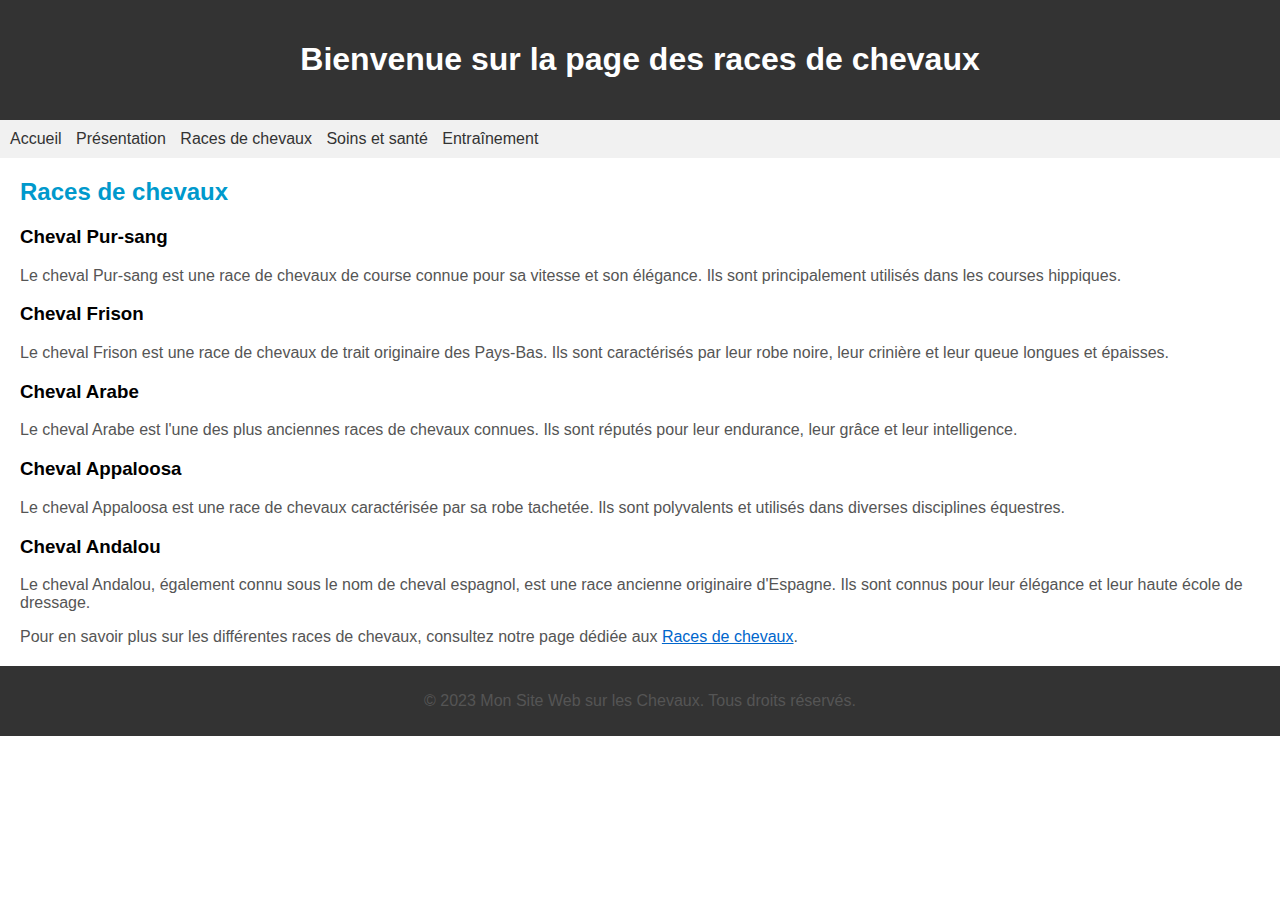
==== races.html @ a1198ca7 "Add files with upload" ====
<!DOCTYPE html>
<html>
<head>
  <title>Races de chevaux</title>
  <link rel="stylesheet" type="text/css" href="styles.css">
  <script src="script_races.js"></script>
</head>
<body>
  <header>
    <h1>Bienvenue sur la page des races de chevaux</h1>
  </header>

  <nav>
    <ul>
      <li><a href="index.html">Accueil</a></li>
      <li><a href="presentation.html">Présentation</a></li>
      <li class="active"><a href="races.html">Races de chevaux</a></li>
      <li><a href="soins.html">Soins et santé</a></li>
      <li><a href="entrainement.html">Entraînement</a></li>
    </ul>
  </nav>

  <section>
    <h2>Races de chevaux</h2>
    <h3>Cheval Pur-sang</h3>
    <p>Le cheval Pur-sang est une race de chevaux de course connue pour sa vitesse et son élégance. Ils sont principalement utilisés dans les courses hippiques.</p>
    
    <h3>Cheval Frison</h3>
    <p>Le cheval Frison est une race de chevaux de trait originaire des Pays-Bas. Ils sont caractérisés par leur robe noire, leur crinière et leur queue longues et épaisses.</p>
    
    <h3>Cheval Arabe</h3>
    <p>Le cheval Arabe est l'une des plus anciennes races de chevaux connues. Ils sont réputés pour leur endurance, leur grâce et leur intelligence.</p>
    
    <h3>Cheval Appaloosa</h3>
    <p>Le cheval Appaloosa est une race de chevaux caractérisée par sa robe tachetée. Ils sont polyvalents et utilisés dans diverses disciplines équestres.</p>
    
    <h3>Cheval Andalou</h3>
    <p>Le cheval Andalou, également connu sous le nom de cheval espagnol, est une race ancienne originaire d'Espagne. Ils sont connus pour leur élégance et leur haute école de dressage.</p>
    
    <p>Pour en savoir plus sur les différentes races de chevaux, consultez notre page dédiée aux <a href="races.html">Races de chevaux</a>.</p>
  </section>

  <footer>
    <p>&copy; 2023 Mon Site Web sur les Chevaux. Tous droits réservés.</p>
  </footer>
  <script src="script_accueil.js"></script>
</body>
</html>
---- styles.css ----
body {
    font-family: Arial, sans-serif;
    margin: 0;
    padding: 0;
  }
  
  header {
    background-color: #333;
    color: #fff;
    padding: 20px;
    text-align: center;
  }
  
  nav {
    background-color: #f1f1f1;
    padding: 10px;
  }
  
  nav ul {
    list-style-type: none;
    margin: 0;
    padding: 0;
  }
  
  nav ul li {
    display: inline;
    margin-right: 10px;
  }
  
  nav ul li a {
    color: #333;
    text-decoration: none;
  }
  
  nav ul li a:hover {
    color: #777;
  }
  
  section {
    margin: 20px;
  }
  
  h1, h2 {
    color: #fff; /* Nouvelle couleur pour les titres */
  }
  
  footer {
    background-color: #333;
    color: #fff;
    padding: 10px;
    text-align: center;
  }
  
  /* Ajout de couleurs */
  h2 {
    color: #0099cc;
  }
  
  p {
    color: #555;
  }
  
  ul {
    color: #777;
  }
  
  a {
    color: #0066cc;
  }
  
  a:hover {
    color: #003366;
  }
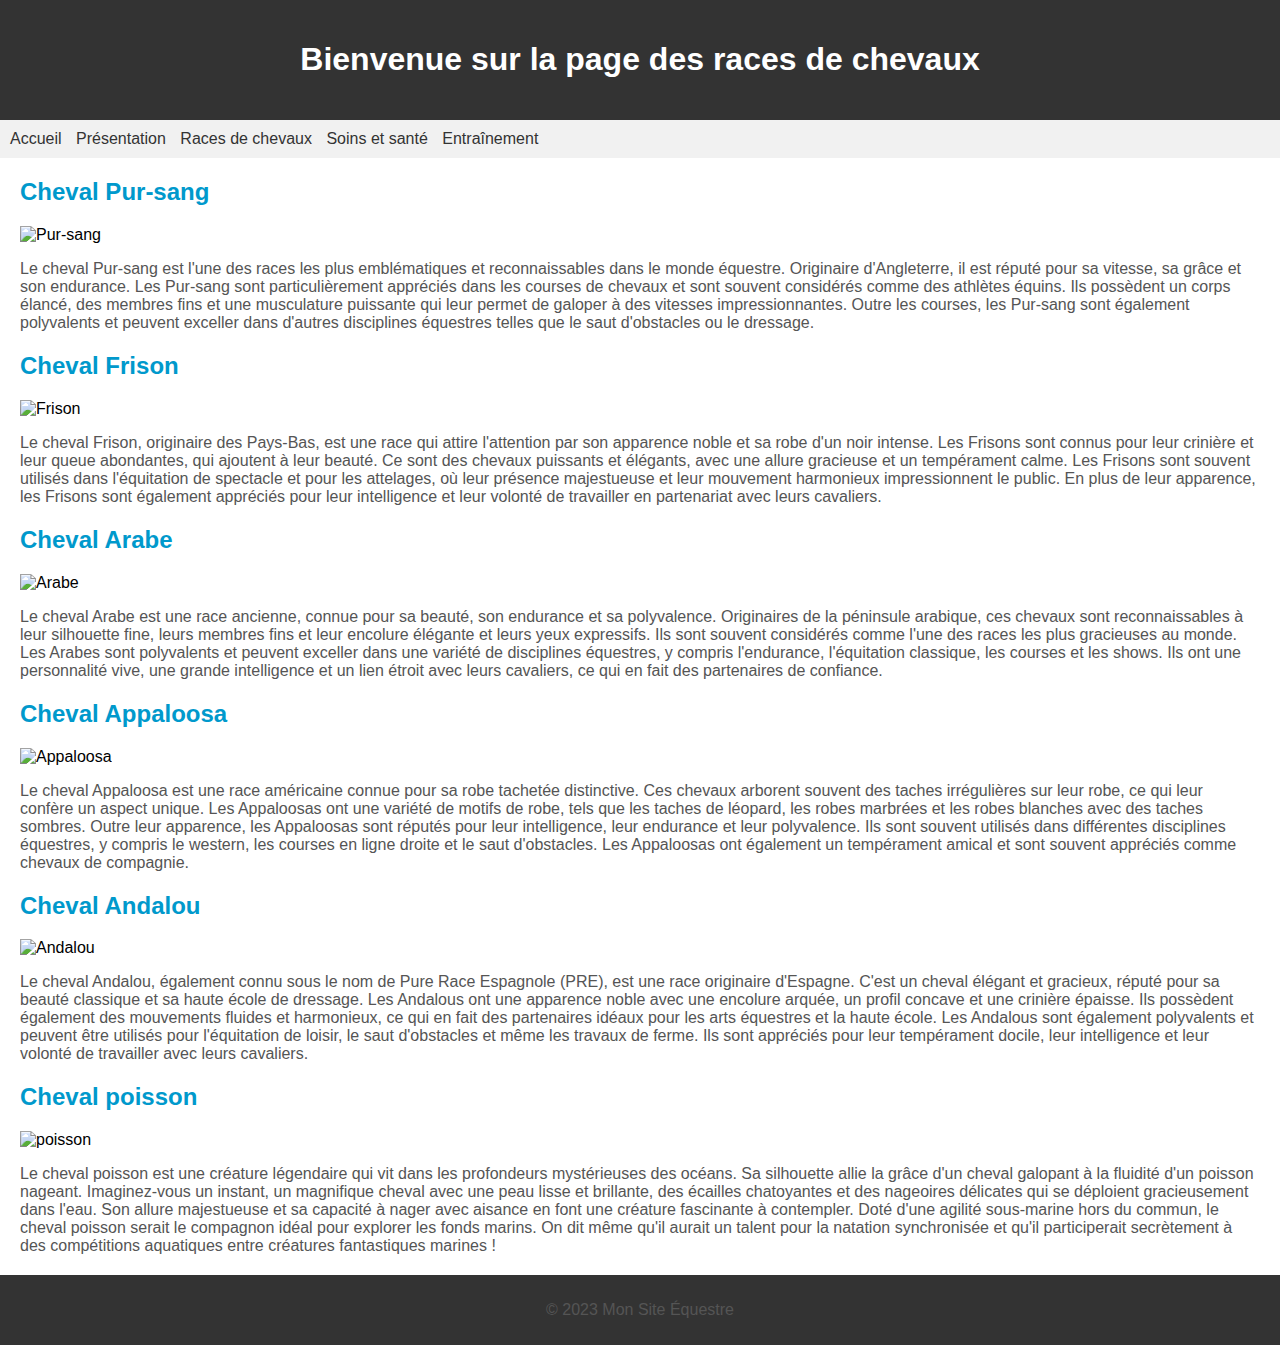
==== commit d69b668b: "Update races.html" ====
--- a/races.html
+++ b/races.html
@@ -3,7 +3,6 @@
 <head>
   <title>Races de chevaux</title>
   <link rel="stylesheet" type="text/css" href="styles.css">
-  <script src="script_races.js"></script>
 </head>
 <body>
   <header>
@@ -21,28 +20,65 @@
   </nav>
 
   <section>
-    <h2>Races de chevaux</h2>
-    <h3>Cheval Pur-sang</h3>
-    <p>Le cheval Pur-sang est une race de chevaux de course connue pour sa vitesse et son élégance. Ils sont principalement utilisés dans les courses hippiques.</p>
-    
-    <h3>Cheval Frison</h3>
-    <p>Le cheval Frison est une race de chevaux de trait originaire des Pays-Bas. Ils sont caractérisés par leur robe noire, leur crinière et leur queue longues et épaisses.</p>
-    
-    <h3>Cheval Arabe</h3>
-    <p>Le cheval Arabe est l'une des plus anciennes races de chevaux connues. Ils sont réputés pour leur endurance, leur grâce et leur intelligence.</p>
-    
-    <h3>Cheval Appaloosa</h3>
-    <p>Le cheval Appaloosa est une race de chevaux caractérisée par sa robe tachetée. Ils sont polyvalents et utilisés dans diverses disciplines équestres.</p>
-    
-    <h3>Cheval Andalou</h3>
-    <p>Le cheval Andalou, également connu sous le nom de cheval espagnol, est une race ancienne originaire d'Espagne. Ils sont connus pour leur élégance et leur haute école de dressage.</p>
-    
-    <p>Pour en savoir plus sur les différentes races de chevaux, consultez notre page dédiée aux <a href="races.html">Races de chevaux</a>.</p>
+    <h2>Cheval Pur-sang</h2>
+    <div class="image-container">
+      <img src="pur_sang.jpg" alt="Pur-sang" class="horse-image">
+      <p class="justified">Le cheval Pur-sang est l'une des races les plus emblématiques et reconnaissables dans le monde équestre. Originaire d'Angleterre, il est réputé pour sa vitesse, sa grâce et son endurance. Les Pur-sang sont particulièrement appréciés dans les courses de chevaux et sont souvent considérés comme des athlètes équins. Ils possèdent un corps élancé, des membres fins et une musculature puissante qui leur permet de galoper à des vitesses impressionnantes. Outre les courses, les Pur-sang sont également polyvalents et peuvent exceller dans d'autres disciplines équestres telles que le saut d'obstacles ou le dressage.</p>
+    </div>
   </section>
 
+  <p></p>
+
+  <section>
+    <h2>Cheval Frison</h2>
+    <div class="image-container">
+      <img src="cheval_frison.jpg" alt="Frison" class="horse-image">
+      <p class="justified">Le cheval Frison, originaire des Pays-Bas, est une race qui attire l'attention par son apparence noble et sa robe d'un noir intense. Les Frisons sont connus pour leur crinière et leur queue abondantes, qui ajoutent à leur beauté. Ce sont des chevaux puissants et élégants, avec une allure gracieuse et un tempérament calme. Les Frisons sont souvent utilisés dans l'équitation de spectacle et pour les attelages, où leur présence majestueuse et leur mouvement harmonieux impressionnent le public. En plus de leur apparence, les Frisons sont également appréciés pour leur intelligence et leur volonté de travailler en partenariat avec leurs cavaliers.</p>
+    </div>
+  </section>
+
+  <p></p>
+
+  <section>
+    <h2>Cheval Arabe</h2>
+    <div class="image-container">
+      <img src="cheval_arabe.jpeg" alt="Arabe" class="horse-image">
+      <p class="justified">Le cheval Arabe est une race ancienne, connue pour sa beauté, son endurance et sa polyvalence. Originaires de la péninsule arabique, ces chevaux sont reconnaissables à leur silhouette fine, leurs membres fins et leur encolure élégante et leurs yeux expressifs. Ils sont souvent considérés comme l'une des races les plus gracieuses au monde. Les Arabes sont polyvalents et peuvent exceller dans une variété de disciplines équestres, y compris l'endurance, l'équitation classique, les courses et les shows. Ils ont une personnalité vive, une grande intelligence et un lien étroit avec leurs cavaliers, ce qui en fait des partenaires de confiance.</p>
+    </div>
+  </section>
+
+  <p></p>
+
+  <section>
+    <h2>Cheval Appaloosa</h2>
+    <div class="image-container">
+      <img src="cheval_appaloosa.jpg" alt="Appaloosa" class="horse-image">
+      <p class="justified">Le cheval Appaloosa est une race américaine connue pour sa robe tachetée distinctive. Ces chevaux arborent souvent des taches irrégulières sur leur robe, ce qui leur confère un aspect unique. Les Appaloosas ont une variété de motifs de robe, tels que les taches de léopard, les robes marbrées et les robes blanches avec des taches sombres. Outre leur apparence, les Appaloosas sont réputés pour leur intelligence, leur endurance et leur polyvalence. Ils sont souvent utilisés dans différentes disciplines équestres, y compris le western, les courses en ligne droite et le saut d'obstacles. Les Appaloosas ont également un tempérament amical et sont souvent appréciés comme chevaux de compagnie.</p>
+    </div>
+  </section>
+
+  <p></p>
+  
+  <section>
+    <h2>Cheval Andalou</h2>
+    <div class="image-container">
+      <img src="cheval_andalou.jpg" alt="Andalou" class="horse-image">
+      <p class="justified">Le cheval Andalou, également connu sous le nom de Pure Race Espagnole (PRE), est une race originaire d'Espagne. C'est un cheval élégant et gracieux, réputé pour sa beauté classique et sa haute école de dressage. Les Andalous ont une apparence noble avec une encolure arquée, un profil concave et une crinière épaisse. Ils possèdent également des mouvements fluides et harmonieux, ce qui en fait des partenaires idéaux pour les arts équestres et la haute école. Les Andalous sont également polyvalents et peuvent être utilisés pour l'équitation de loisir, le saut d'obstacles et même les travaux de ferme. Ils sont appréciés pour leur tempérament docile, leur intelligence et leur volonté de travailler avec leurs cavaliers.</p>
+    </div>
+  </section>
+
+  <p></p>
+
+  <section>
+    <h2>Cheval poisson</h2>
+    <div class="image-container">
+      <img src="cheval_poisson.png" alt="poisson" class="horse-image">
+      <p class="justified">Le cheval poisson est une créature légendaire qui vit dans les profondeurs mystérieuses des océans. Sa silhouette allie la grâce d'un cheval galopant à la fluidité d'un poisson nageant. Imaginez-vous un instant, un magnifique cheval avec une peau lisse et brillante, des écailles chatoyantes et des nageoires délicates qui se déploient gracieusement dans l'eau. Son allure majestueuse et sa capacité à nager avec aisance en font une créature fascinante à contempler. Doté d'une agilité sous-marine hors du commun, le cheval poisson serait le compagnon idéal pour explorer les fonds marins. On dit même qu'il aurait un talent pour la natation synchronisée et qu'il participerait secrètement à des compétitions aquatiques entre créatures fantastiques marines !</p>
+    </div>
+   </section>
+
   <footer>
-    <p>&copy; 2023 Mon Site Web sur les Chevaux. Tous droits réservés.</p>
+    <p>&copy; 2023 Mon Site Équestre</p>
   </footer>
-  <script src="script_accueil.js"></script>
 </body>
 </html>
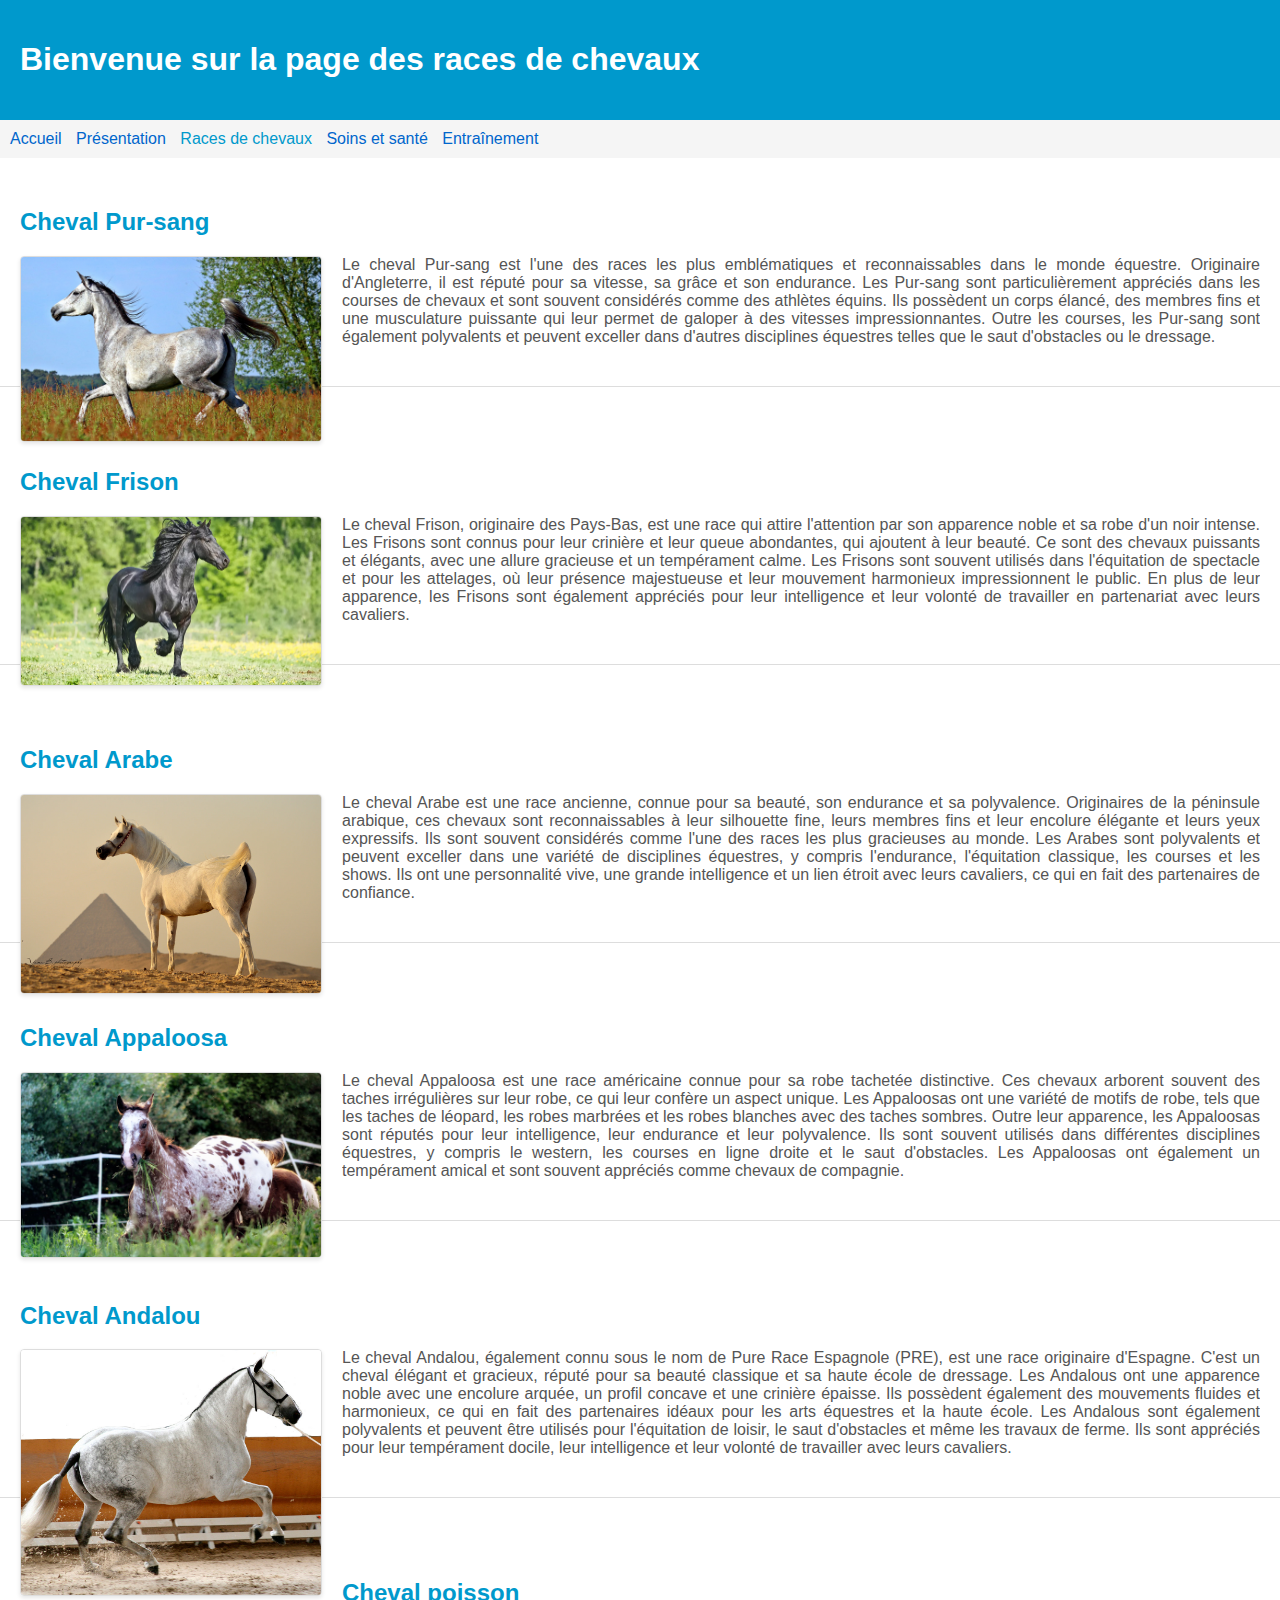
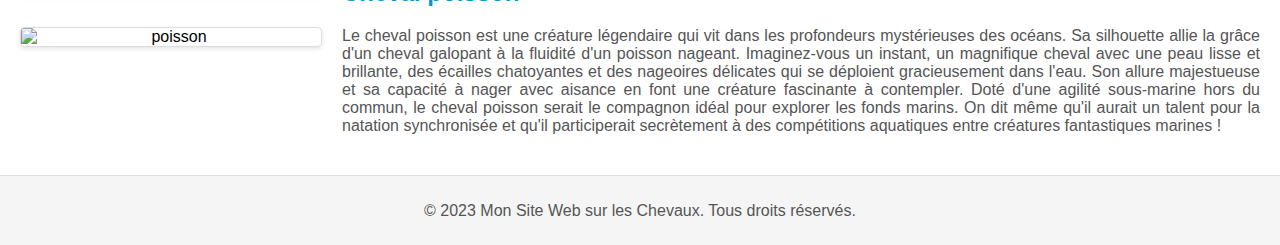
==== commit 058927c5: "Update races.html" ====
--- a/races.html
+++ b/races.html
@@ -78,7 +78,7 @@
    </section>
 
   <footer>
-    <p>&copy; 2023 Mon Site Équestre</p>
+    <p>&copy; 2023 Mon Site Web sur les Chevaux. Tous droits réservés.</p>
   </footer>
 </body>
 </html>
--- a/styles.css
+++ b/styles.css
@@ -1,74 +1,101 @@
+/* styles.css */
+
+/* Styles généraux */
+
 body {
-    font-family: Arial, sans-serif;
-    margin: 0;
-    padding: 0;
-  }
-  
-  header {
-    background-color: #333;
-    color: #fff;
-    padding: 20px;
-    text-align: center;
-  }
-  
-  nav {
-    background-color: #f1f1f1;
-    padding: 10px;
-  }
-  
-  nav ul {
-    list-style-type: none;
-    margin: 0;
-    padding: 0;
-  }
-  
-  nav ul li {
-    display: inline;
-    margin-right: 10px;
-  }
-  
-  nav ul li a {
-    color: #333;
-    text-decoration: none;
-  }
-  
-  nav ul li a:hover {
-    color: #777;
-  }
-  
-  section {
-    margin: 20px;
-  }
-  
-  h1, h2 {
-    color: #fff; /* Nouvelle couleur pour les titres */
-  }
-  
-  footer {
-    background-color: #333;
-    color: #fff;
-    padding: 10px;
-    text-align: center;
-  }
-  
-  /* Ajout de couleurs */
-  h2 {
-    color: #0099cc;
-  }
-  
-  p {
-    color: #555;
-  }
-  
-  ul {
-    color: #777;
-  }
-  
-  a {
-    color: #0066cc;
-  }
-  
-  a:hover {
-    color: #003366;
-  }
-  +  font-family: Arial, sans-serif;
+  margin: 0;
+  padding: 0;
+}
+
+header {
+  background-color: #0099cc;
+  padding: 20px;
+  color: #fff;
+}
+
+nav {
+  background-color: #f5f5f5;
+  padding: 10px;
+}
+
+nav ul {
+  list-style-type: none;
+  padding: 0;
+  margin: 0;
+}
+
+nav ul li {
+  display: inline;
+  margin-right: 10px;
+}
+
+nav ul li a {
+  color: #0066cc;
+  text-decoration: none;
+}
+
+nav ul li.active a {
+  color: #0099cc;
+}
+
+section {
+  padding: 20px;
+  border-bottom: 1px solid #ddd;
+}
+
+footer {
+  background-color: #f5f5f5;
+  padding: 10px;
+  color: #555;
+  text-align: center;
+}
+
+/* Styles spécifiques à la page des races de chevaux */
+
+.image-container {
+  text-align: center;
+  margin-bottom: 20px;
+}
+
+.image-container img {
+  max-width: 100%;
+  height: auto;
+  border: 1px solid #ddd;
+  border-radius: 4px;
+  box-shadow: 0 2px 4px rgba(0, 0, 0, 0.1);
+  margin-right: 20px;
+}
+
+.image-container img.horse-image {
+  width: 300px; /* Taille commune pour les images de chevaux */
+  float: left;
+}
+
+.image-container img.horse-image.special {
+  width: 400px; /* Taille différente pour le cheval poisson */
+}
+
+h2 {
+  color: #0099cc;
+  margin-top: 30px;
+}
+
+p {
+  color: #555;
+  margin-bottom: 15px;
+  overflow: auto;
+}
+
+a {
+  color: #0066cc;
+  text-decoration: none;
+}
+
+a:hover {
+  color: #003366;
+}
+
+.justified {
+  text-align: justify;
+}
